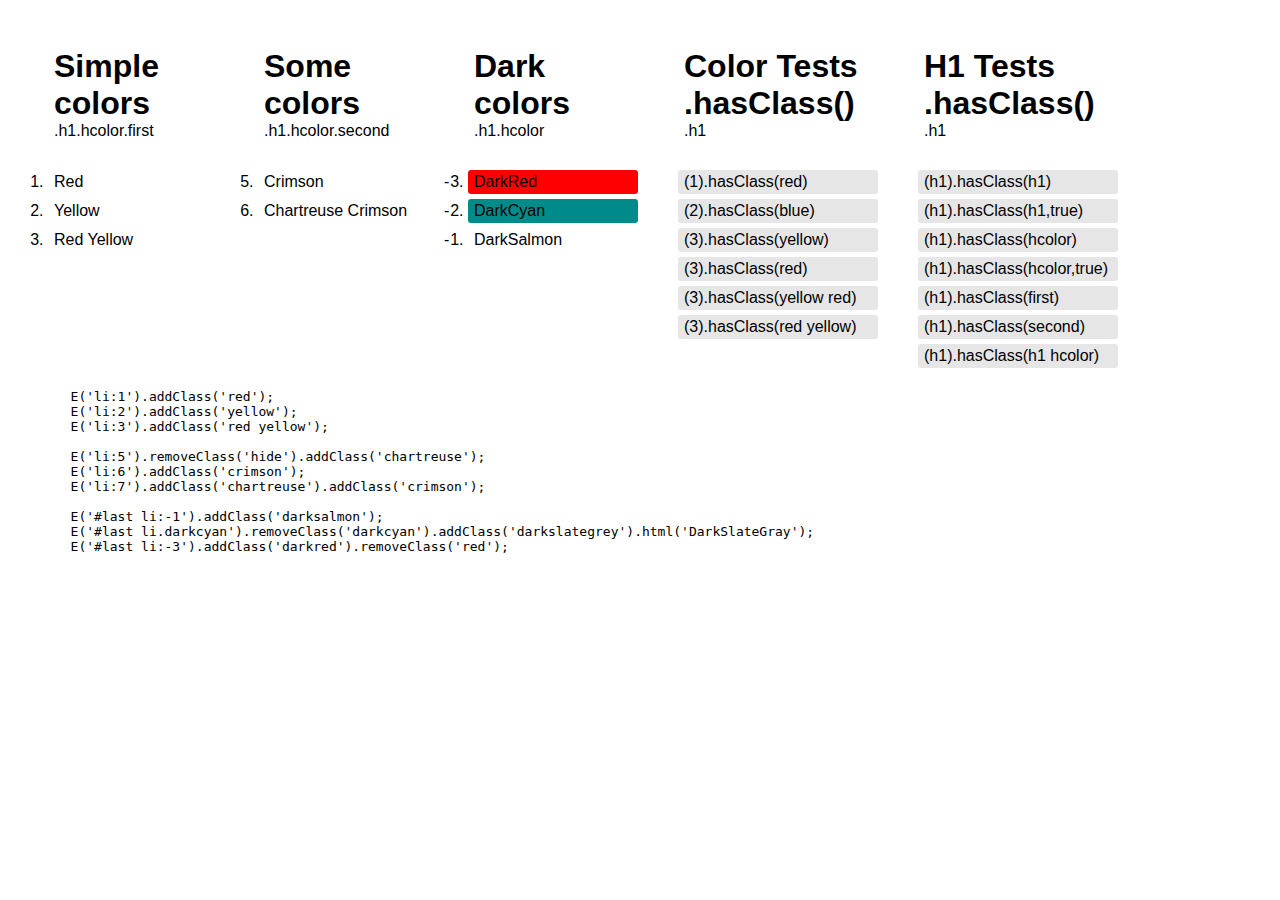
==== example.html @ 39e6ad34 "Create example.html" ====
<!DOCTYPE html>
<html lang="en">
<head>
    <meta charset="UTF-8">
    <title>Elementary</title>
    <style>
        ol,ul { width: 170px; float: left }
        ul,button { width: 200px; text-align: left }
        pre { clear: left }
        small { font-size: 0.5em; font-weight: normal; display: block }

        li { border-radius: 3px; font-size: 1em; font-family: 'arial'; margin-bottom: 5px; padding: 3px 6px }
        ol#last { position: relative }
        ol#last li:before { content: '-'; position: absolute; left: 1em }
        ol#last li:first-child:before { content: '' }

        ol li { list-style: decimal }
        ol li:first-child { list-style: none }
        ul li { list-style: none }

        ul.test li:first-child { background: none; cursor: normal }
        ul.test li:first-child:hover { background: none; cursor: normal }
        ul.test li { background: #E6E6E6; border: none; border-radius: 3px; font-size: 1em; outline: none; cursor: pointer }
        ul.test li:hover { background-image: linear-gradient(transparent,rgba(0,0,0,.05) 40%,rgba(0,0,0,.1)); }

        .hide { display: none }
        .red { background: red }
        .yellow { background: yellow }
        .red.yellow {background: #FF8000 }

        .chartreuse { background: chartreuse }
        .crimson{ background: crimson }
        .chartreuse.crimson { background: #AE891E }

        .darkcyan { background: darkcyan }
        .darkred { background: darkred }
        .darkslategrey { background: darkslategrey }
        .darksalmon { background: darksalmon }
    </style>
</head>
<body>

    <ol start="0">
        <li><h1 class="h1 hcolor first">Simple colors<small>.h1.hcolor.first</small></h1></li>
        <li>Red</li>
        <li>Yellow</li>
        <li>Red Yellow</li>
    </ol>


    <ol id="two" start="4">
        <li><h1 class=" h1 hcolor second">Some colors<small>.h1.hcolor.second</small></h1></li>
        <li class="hide">Chartreuse</li>
        <li>Crimson</li>
        <li>Chartreuse Crimson</li>
    </ol>


    <ol id="last" start="4" reversed>
        <li><h1 class="h1 hcolor">Dark colors<small>.h1.hcolor</small></h1></li>
        <li class="red">DarkRed</li>
        <li class="darkcyan">DarkCyan</li>
        <li>DarkSalmon</li>
    </ol>

    <ul class="test">
        <li><h1 class="h1">Color Tests .hasClass()<small>.h1</small></h1></li>
        <li onclick="alert(E('li:1').hasClass('red'))">(1).hasClass(red)</li>
        <li onclick="alert(E('li:2').hasClass('blue'))">(2).hasClass(blue)</li>
        <!-- Проверка на наличие одного класса
         если у элемента с несколькокими классами в независимости от их последовательности -->
        <li onclick="alert(E('li:3').hasClass('yellow'))">(3).hasClass(yellow)</li>
        <li onclick="alert(E('li:3').hasClass('red'))">(3).hasClass(red)</li>

        <li onclick="alert(E('li:3').hasClass('yellow red'))">(3).hasClass(yellow red)</li>
        <li onclick="alert(E('li:3').hasClass('red yellow'))">(3).hasClass(red yellow)</li>
    </ul>

    <ul class="test">
        <li><h1 class="h1">H1 Tests .hasClass()<small>.h1</small></h1></li>
        <li onclick="alert(E('h1').hasClass('h1'))">(h1).hasClass(h1)</li>
        <li onclick="alert(E('h1').hasClass('h1',true))">(h1).hasClass(h1,true)</li>
        <li onclick="alert(E('h1').hasClass('hcolor'))">(h1).hasClass(hcolor)</li>
        <li onclick="alert(E('h1').hasClass('hcolor',true))">(h1).hasClass(hcolor,true)</li>
        <li onclick="alert(E('h1').hasClass('first'))">(h1).hasClass(first)</li>
        <li onclick="alert(E('h1').hasClass('second'))">(h1).hasClass(second)</li>
        <li onclick="alert(E('h1').hasClass('h1 hcolor'))">(h1).hasClass(h1 hcolor)</li>
    </ul>

    <pre>
        E('li:1').addClass('red');
        E('li:2').addClass('yellow');
        E('li:3').addClass('red yellow');

        E('li:5').removeClass('hide').addClass('chartreuse');
        E('li:6').addClass('crimson');
        E('li:7').addClass('chartreuse').addClass('crimson');

        E('#last li:-1').addClass('darksalmon');
        E('#last li.darkcyan').removeClass('darkcyan').addClass('darkslategrey').html('DarkSlateGray');
        E('#last li:-3').addClass('darkred').removeClass('red');
    </pre>
    <script src="https://raw.githubusercontent.com/0777144/elementary/master/Elementary.js"></script>
    <script>

        E('li:1').addClass('red');
        E('li:2').addClass('yellow');
        E('li:3').addClass('red yellow');

        E('li:5').removeClass('hide').addClass('chartreuse');
        E('li:6').addClass('crimson');
        E('li:7').addClass('chartreuse').addClass('crimson');

        E('#last li:-1').addClass('darksalmon');
        E('#last li.darkcyan').removeClass('darkcyan').addClass('darkslategrey').html('DarkSlateGray');
        E('#last li:-3').addClass('darkred').removeClass('red');
    </script>
</body>
</html>
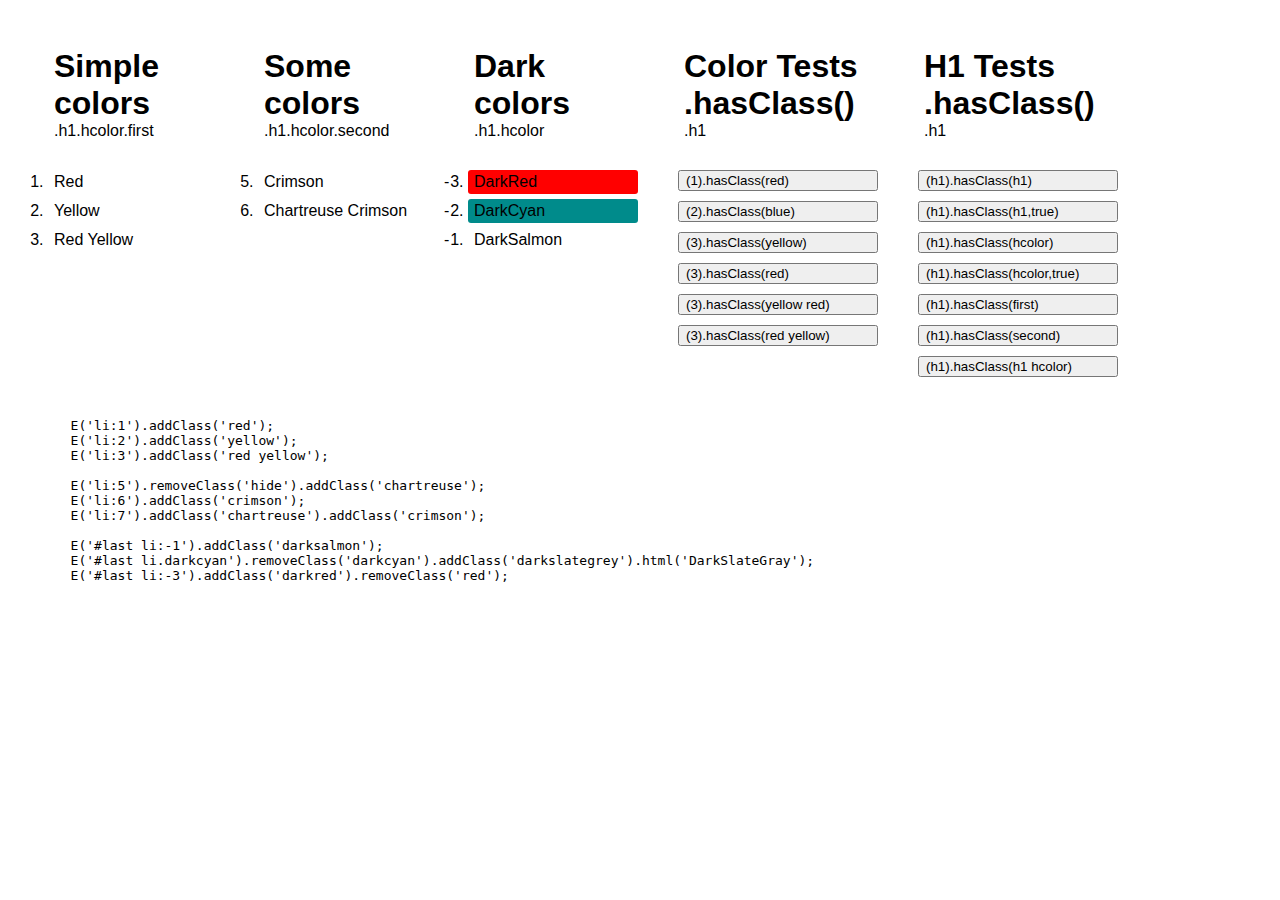
==== commit ef0647f5: "Update example.html" ====
--- a/example.html
+++ b/example.html
@@ -3,7 +3,8 @@
 <head>
     <meta charset="UTF-8">
     <title>Elementary</title>
-    <style>
+    <link rel="stylesheet" href="vs.css">
+        <style>
         ol,ul { width: 170px; float: left }
         ul,button { width: 200px; text-align: left }
         pre { clear: left }
@@ -36,6 +37,8 @@
         .darkred { background: darkred }
         .darkslategrey { background: darkslategrey }
         .darksalmon { background: darksalmon }
+
+        button { margin-bottom: 10px;}
     </style>
 </head>
 <body>
@@ -65,29 +68,29 @@
 
     <ul class="test">
         <li><h1 class="h1">Color Tests .hasClass()<small>.h1</small></h1></li>
-        <li onclick="alert(E('li:1').hasClass('red'))">(1).hasClass(red)</li>
-        <li onclick="alert(E('li:2').hasClass('blue'))">(2).hasClass(blue)</li>
+        <button type="button" onclick="alert(E('li:1').hasClass('red'))">(1).hasClass(red)</button>
+        <button type="button" onclick="alert(E('li:2').hasClass('blue'))">(2).hasClass(blue)</button>
         <!-- Проверка на наличие одного класса
          если у элемента с несколькокими классами в независимости от их последовательности -->
-        <li onclick="alert(E('li:3').hasClass('yellow'))">(3).hasClass(yellow)</li>
-        <li onclick="alert(E('li:3').hasClass('red'))">(3).hasClass(red)</li>
+        <button type="button" onclick="alert(E('li:3').hasClass('yellow'))">(3).hasClass(yellow)</button>
+        <button type="button" onclick="alert(E('li:3').hasClass('red'))">(3).hasClass(red)</button>
 
-        <li onclick="alert(E('li:3').hasClass('yellow red'))">(3).hasClass(yellow red)</li>
-        <li onclick="alert(E('li:3').hasClass('red yellow'))">(3).hasClass(red yellow)</li>
+        <button type="button" onclick="alert(E('li:3').hasClass('yellow red'))">(3).hasClass(yellow red)</button>
+        <button type="button" onclick="alert(E('li:3').hasClass('red yellow'))">(3).hasClass(red yellow)</button>
     </ul>
 
     <ul class="test">
         <li><h1 class="h1">H1 Tests .hasClass()<small>.h1</small></h1></li>
-        <li onclick="alert(E('h1').hasClass('h1'))">(h1).hasClass(h1)</li>
-        <li onclick="alert(E('h1').hasClass('h1',true))">(h1).hasClass(h1,true)</li>
-        <li onclick="alert(E('h1').hasClass('hcolor'))">(h1).hasClass(hcolor)</li>
-        <li onclick="alert(E('h1').hasClass('hcolor',true))">(h1).hasClass(hcolor,true)</li>
-        <li onclick="alert(E('h1').hasClass('first'))">(h1).hasClass(first)</li>
-        <li onclick="alert(E('h1').hasClass('second'))">(h1).hasClass(second)</li>
-        <li onclick="alert(E('h1').hasClass('h1 hcolor'))">(h1).hasClass(h1 hcolor)</li>
+        <button type="button" onclick="alert(E('h1').hasClass('h1'))">(h1).hasClass(h1)</button>
+        <button type="button" onclick="alert(E('h1').hasClass('h1',true))">(h1).hasClass(h1,true)</button>
+        <button type="button" onclick="alert(E('h1').hasClass('hcolor'))">(h1).hasClass(hcolor)</button>
+        <button type="button" onclick="alert(E('h1').hasClass('hcolor',true))">(h1).hasClass(hcolor,true)</button>
+        <button type="button" onclick="alert(E('h1').hasClass('first'))">(h1).hasClass(first)</button>
+        <button type="button" onclick="alert(E('h1').hasClass('second'))">(h1).hasClass(second)</button>
+        <button type="button" onclick="alert(E('h1').hasClass('h1 hcolor'))">(h1).hasClass(h1 hcolor)</button>
     </ul>
 
-    <pre>
+    <pre><code class="javascript">
         E('li:1').addClass('red');
         E('li:2').addClass('yellow');
         E('li:3').addClass('red yellow');
@@ -99,8 +102,14 @@
         E('#last li:-1').addClass('darksalmon');
         E('#last li.darkcyan').removeClass('darkcyan').addClass('darkslategrey').html('DarkSlateGray');
         E('#last li:-3').addClass('darkred').removeClass('red');
-    </pre>
-    <script src="https://raw.githubusercontent.com/0777144/elementary/master/Elementary.js"></script>
+    </code></pre>
+    
+    <script src="highlight.pack.js"></script>
+    <script>
+        hljs.initHighlightingOnLoad();
+    </script>
+    
+    <script src="Elementary.js"></script>
     <script>
 
         E('li:1').addClass('red');
